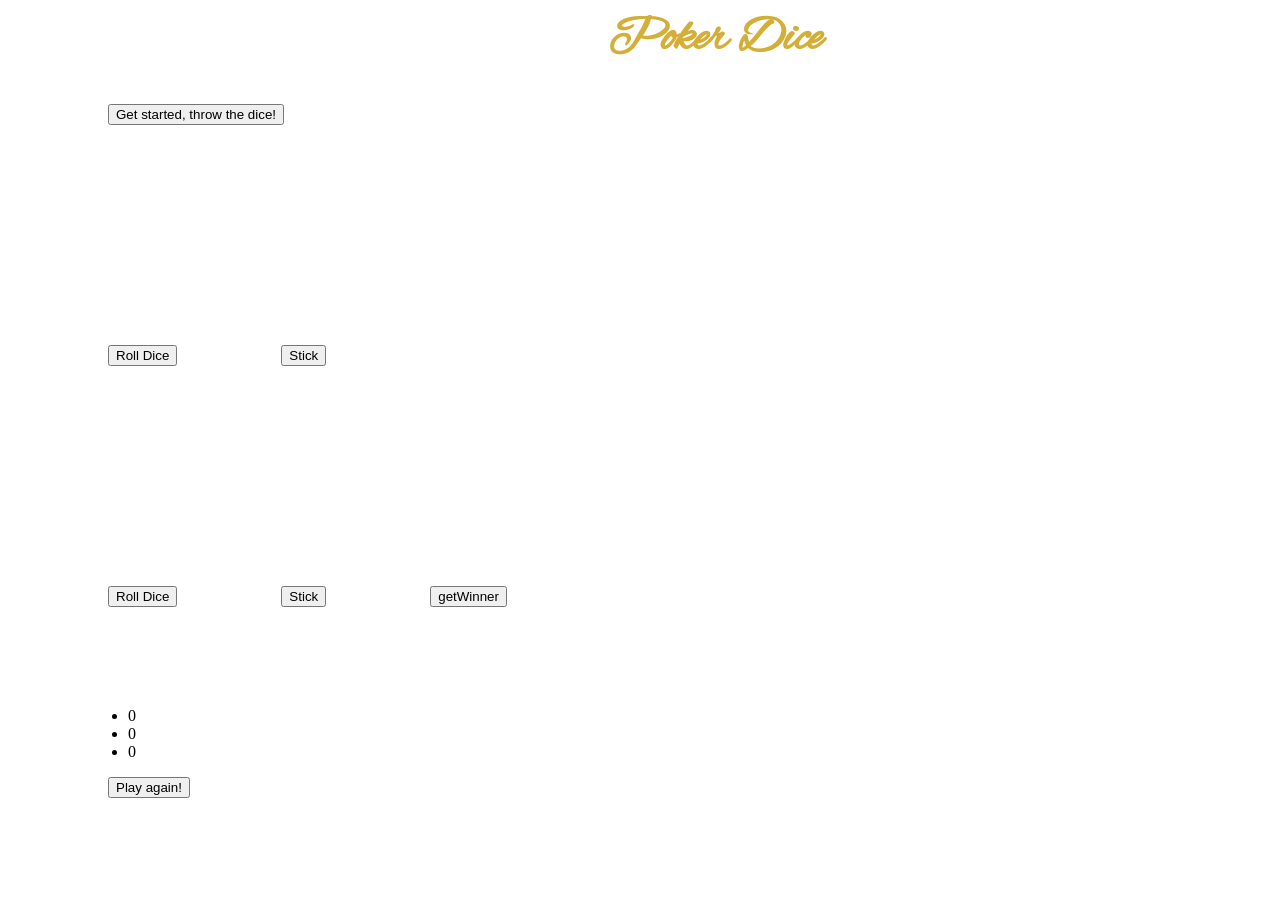
==== home.html @ 29a96629 "beforeCSS" ====
<!DOCTYPE html>
<html>
<head>
  <title>Poker Dice</title>
  <link href='https://fonts.googleapis.com/css?family=Alex+Brush' rel='stylesheet' type='text/css'>
  <link rel="stylesheet" type="text/css" href="css/app.css">
  
  <script src="https://ajax.googleapis.com/ajax/libs/jquery/2.1.3/jquery.min.js"></script>
  <script src="js/app.js"></script>

  </head>
  <body>
  <h1>Poker Dice</h1>
  <button id="start">Get started, throw the dice!</button>
    <ul class="player1">
       <li class="die" id="die1"><!--<button class="unClicked"></button></li> -->
       <li class="die" id="die2"><!--<button class="unClicked"></button></li> -->
       <li class="die" id="die3"><!--<button class="unClicked"></button></li> -->
       <li class="die" id="die4"><!--<button class="unClicked"></button></li> -->
       <li class="die" id="die5"><!--<button class="unClicked"></button></li> -->
    </ul> 
    <button class="roll" id="roll1">Roll Dice </button>
    <button class="stick1" id="roll1">Stick </button>
   
    <ul class="player2">
      <li class="die" id="die1"><!--<button class="unClicked"></button></li> -->
      <li class="die" id="die2"><!--<button class="unClicked"></button></li> -->
      <li class="die" id="die3"><!--<button class="unClicked"></button></li> -->
      <li class="die" id="die4"><!--<button class="unClicked"></button></li> -->
      <li class="die" id="die5"><!--<button class="unClicked"></button></li> -->
    </ul> 
    <button class="roll" id="roll2">Roll Dice</button>
    <button class="stick2" id="roll1">Stick</button>

    
    <button id="winner">getWinner</button>
    <!-- <div id="round">Round 0</div> -->

    <div class="scores">
      <ul>
        <li id="score1">0</li>
        <li id="getWinner">0</li>
        <li id="score2">0</li>
      </ul>
    </div>

    <button id="refresh">Play again!</button>




    </body>
    </html>
---- css/app.css ----
body {
  
  background-repeat: no-repeat;
  background-size: cover;
}
.
button.roll{
  text-align: center;
  margin-left: 600px;
  border-radius: 100px;
  font-size: 30px;
  font-family: 'Alex Brush', cursive;
  border:1px rgb(212,175,55);
}


h1 {
  font-family: 'Alex Brush', cursive;
  color:rgb(212,175,55);
  text-align: center;
  font-size: 50px;
  margin-top: 0;
  margin-left: 150px;
}

ul {
  margin-left: 80px;
  margin-top: 100px;
}
button  {
  margin-left: 100px;
}

.die{
/*  text-indent: 100%;*/

  background-size: cover;
  width: 100px;
  height: 100px;
  background-color:transparent;
  border: 1px transparent ;
  color:#F4F5F5;
  font-size:24px;
  text-align:center;
  list-style-type: none;
  display: inline-block;
}


#round {  
  background:white;
  border: 1px solid black ;
  font-size:24px;
  text-align:center;
  list-style-type: none;
  display: inline-block;
  float: right;
}

.unClicked {
  background-image: url("images/dice-6-md.png");
  background-size: cover;

}
.held{
  background-size: cover;
  -webkit-box-shadow: 10px 10px 47px 0px rgba(230,37,63,0.87);
  -moz-box-shadow: 10px 10px 47px 0px rgba(230,37,63,0.87);
  box-shadow: 10px 10px 47px 0px rgba(230,37,63,0.87);
}
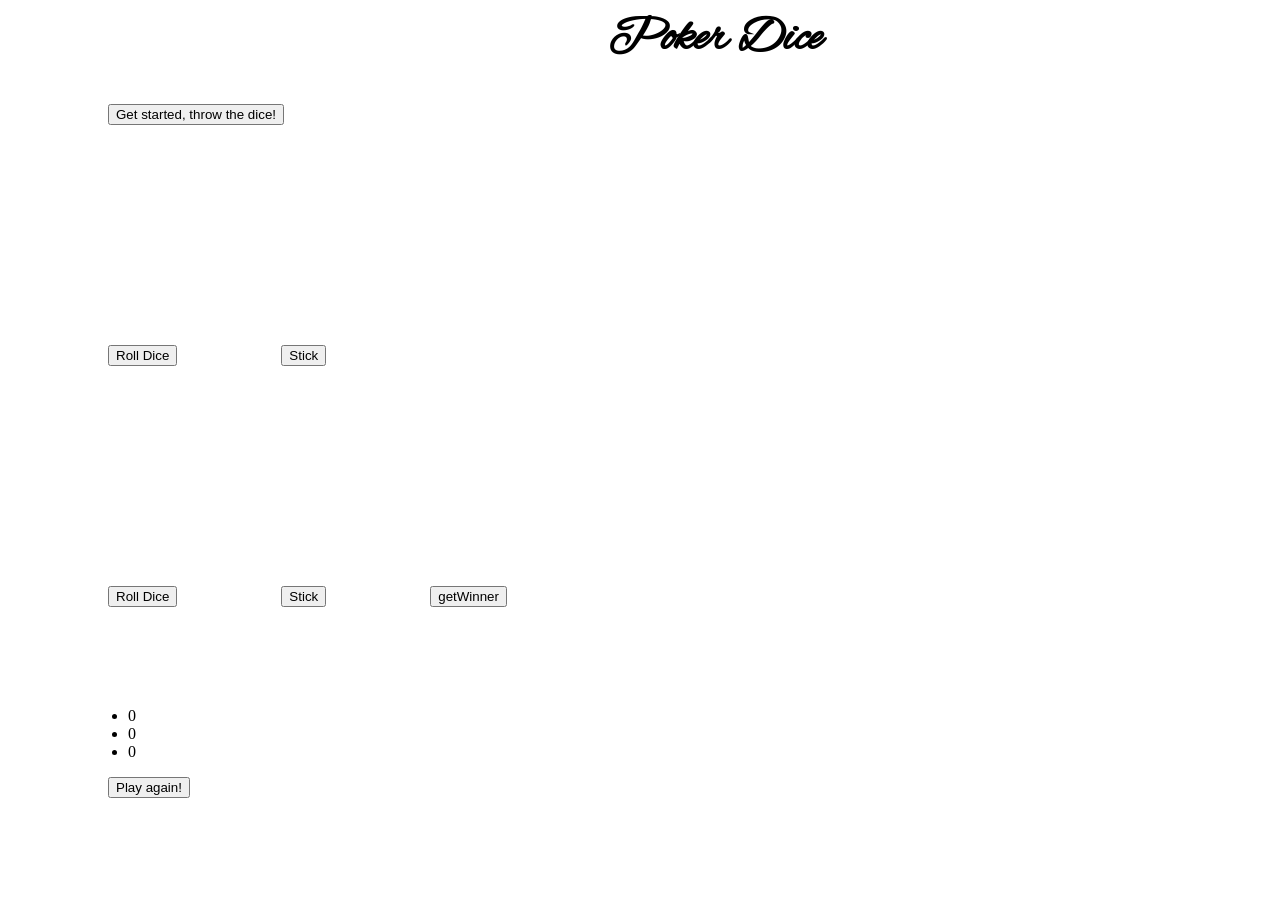
==== commit e464fe2d: "scoresDisplay" ====
--- a/home.html
+++ b/home.html
@@ -38,9 +38,9 @@
 
     <div class="scores">
       <ul>
-        <li id="score1">0</li>
+        <li id="hand1">0</li>
         <li id="getWinner">0</li>
-        <li id="score2">0</li>
+        <li id="hand2">0</li>
       </ul>
     </div>
 
--- a/css/app.css
+++ b/css/app.css
@@ -16,7 +16,6 @@
 
 h1 {
   font-family: 'Alex Brush', cursive;
-  color:rgb(212,175,55);
   text-align: center;
   font-size: 50px;
   margin-top: 0;
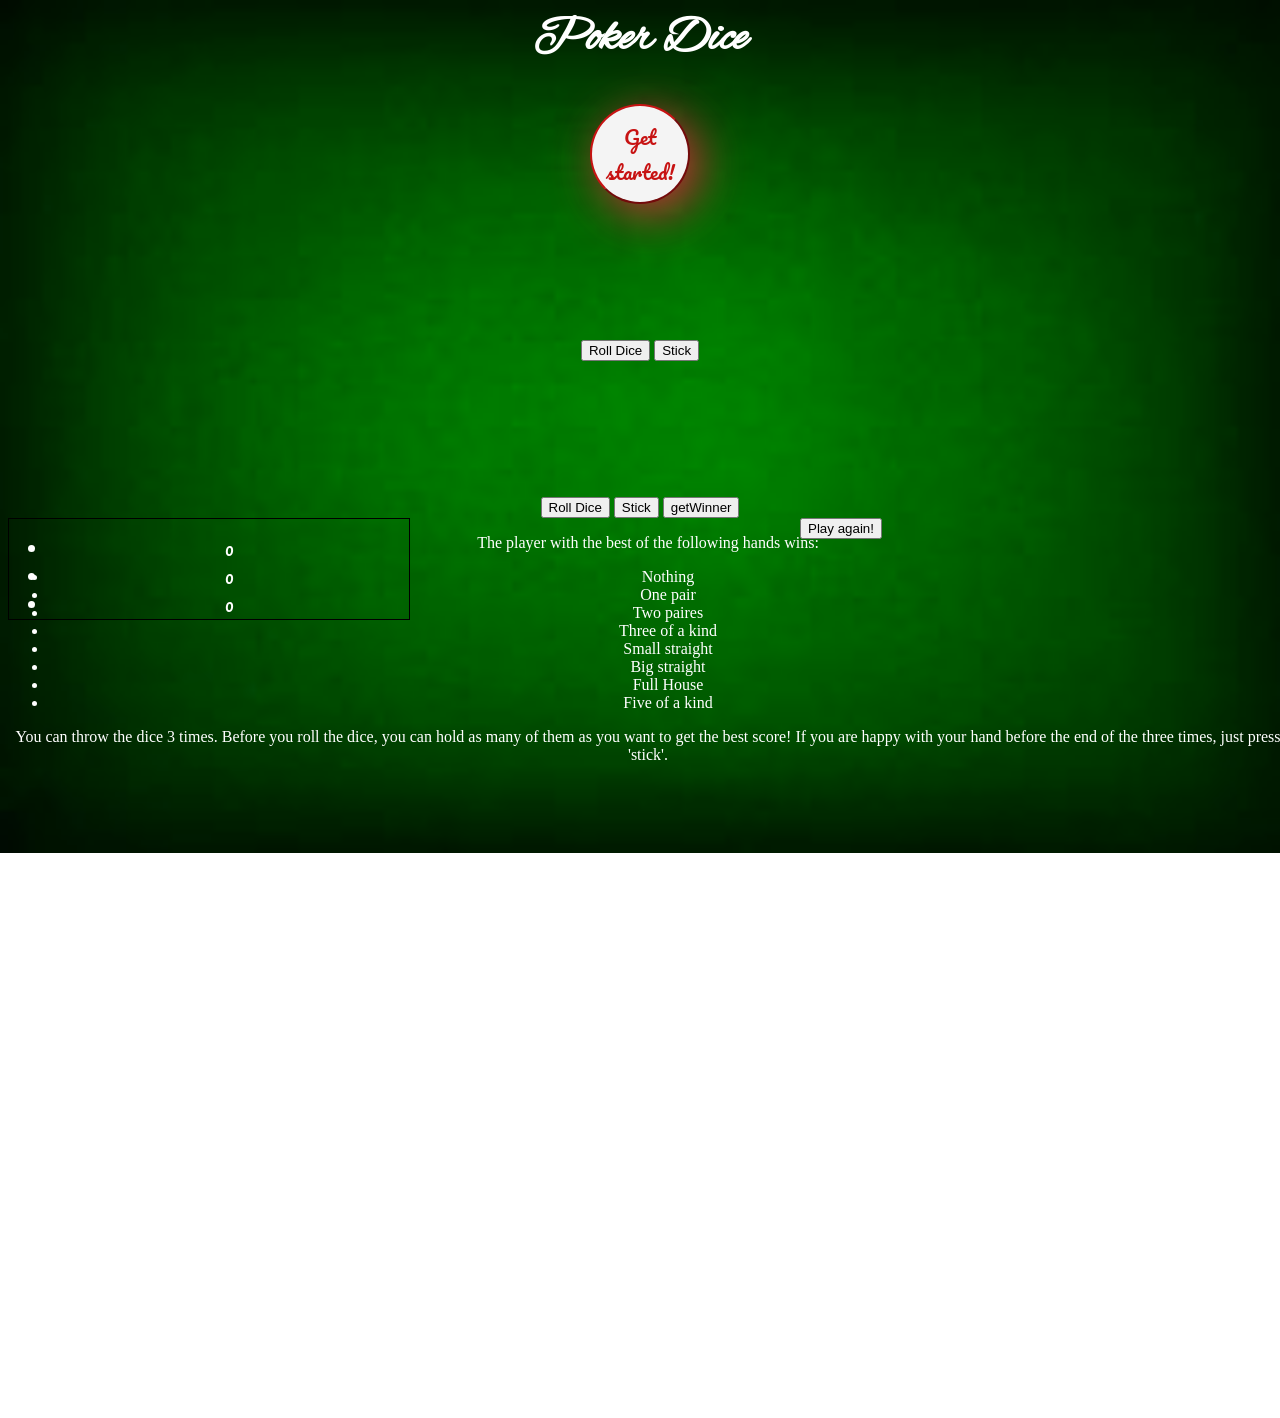
==== commit f46fb1a1: "cssfestbegin" ====
--- a/home.html
+++ b/home.html
@@ -3,6 +3,7 @@
 <head>
   <title>Poker Dice</title>
   <link href='https://fonts.googleapis.com/css?family=Alex+Brush' rel='stylesheet' type='text/css'>
+  <link href='https://fonts.googleapis.com/css?family=Pacifico' rel='stylesheet' type='text/css'>
   <link rel="stylesheet" type="text/css" href="css/app.css">
   
   <script src="https://ajax.googleapis.com/ajax/libs/jquery/2.1.3/jquery.min.js"></script>
@@ -10,38 +11,52 @@
 
   </head>
   <body>
+  <div id="center">
   <h1>Poker Dice</h1>
-  <button id="start">Get started, throw the dice!</button>
+  <button id="start">Get started!</button>
     <ul class="player1">
-       <li class="die" id="die1"><!--<button class="unClicked"></button></li> -->
-       <li class="die" id="die2"><!--<button class="unClicked"></button></li> -->
-       <li class="die" id="die3"><!--<button class="unClicked"></button></li> -->
-       <li class="die" id="die4"><!--<button class="unClicked"></button></li> -->
-       <li class="die" id="die5"><!--<button class="unClicked"></button></li> -->
+       <li class="die" id="die1"></li> 
+       <li class="die" id="die2"></li> 
+       <li class="die" id="die3"></li> 
+       <li class="die" id="die4"></li> 
+       <li class="die" id="die5"></li> 
     </ul> 
     <button class="roll" id="roll1">Roll Dice </button>
     <button class="stick1" id="roll1">Stick </button>
    
     <ul class="player2">
-      <li class="die" id="die1"><!--<button class="unClicked"></button></li> -->
-      <li class="die" id="die2"><!--<button class="unClicked"></button></li> -->
-      <li class="die" id="die3"><!--<button class="unClicked"></button></li> -->
-      <li class="die" id="die4"><!--<button class="unClicked"></button></li> -->
-      <li class="die" id="die5"><!--<button class="unClicked"></button></li> -->
+      <li class="die" id="die1"></li> 
+      <li class="die" id="die2"></li> 
+      <li class="die" id="die3"></li> 
+      <li class="die" id="die4"></li> 
+      <li class="die" id="die5"></li> 
     </ul> 
     <button class="roll" id="roll2">Roll Dice</button>
     <button class="stick2" id="roll1">Stick</button>
 
     
     <button id="winner">getWinner</button>
-    <!-- <div id="round">Round 0</div> -->
-
+    </div>
     <div class="scores">
       <ul>
         <li id="hand1">0</li>
         <li id="getWinner">0</li>
         <li id="hand2">0</li>
       </ul>
+    </div>
+    <div class="rules">
+      <p>The player with the best of the following hands wins:</p>
+      <ul>
+        <li>Nothing</li>
+        <li>One pair</li>
+        <li>Two paires</li>
+        <li>Three of a kind</li>
+        <li>Small straight</li>
+        <li>Big straight</li>
+        <li>Full House</li>
+        <li>Five of a kind</li>
+      </ul>
+      <p>You can throw the dice 3 times. Before you roll the dice, you can hold as many of them as you want to get the best score! If you are happy with your hand before the end of the three times, just press 'stick'.</p>
     </div>
 
     <button id="refresh">Play again!</button>
--- a/css/app.css
+++ b/css/app.css
@@ -1,16 +1,8 @@
 body {
-  
+  background-image: url("../images/poker-table.jpg");
   background-repeat: no-repeat;
   background-size: cover;
-}
-.
-button.roll{
   text-align: center;
-  margin-left: 600px;
-  border-radius: 100px;
-  font-size: 30px;
-  font-family: 'Alex Brush', cursive;
-  border:1px rgb(212,175,55);
 }
 
 
@@ -19,16 +11,10 @@
   text-align: center;
   font-size: 50px;
   margin-top: 0;
-  margin-left: 150px;
+  color: white;
+
 }
 
-ul {
-  margin-left: 80px;
-  margin-top: 100px;
-}
-button  {
-  margin-left: 100px;
-}
 
 .die{
 /*  text-indent: 100%;*/
@@ -56,11 +42,6 @@
   float: right;
 }
 
-.unClicked {
-  background-image: url("images/dice-6-md.png");
-  background-size: cover;
-
-}
 .held{
   background-size: cover;
   -webkit-box-shadow: 10px 10px 47px 0px rgba(230,37,63,0.87);
@@ -68,6 +49,39 @@
   box-shadow: 10px 10px 47px 0px rgba(230,37,63,0.87);
 }
 
+#start {
+  font-family: 'Pacifico', cursive;
+  width:100px;
+  height:100px;
+  border-radius:50px;
+  font-size:20px;
+  background:#F4F4F4;
+  color:#C71313;
+  border-color: #C71313;
+  text-align:center;
+  -webkit-box-shadow: 10px 10px 47px 0px rgba(230,37,63,0.87);
+  -moz-box-shadow: 10px 10px 47px 0px rgba(230,37,63,0.87);
+  box-shadow: 10px 10px 47px 0px rgba(230,37,63,0.87);
+
+}
+
+.scores {
+  float: left;
+  font-family: 'Pacifico', cursive;
+  color: white;
+  height: 100px;
+  width: 400px;
+  border: 1px solid black;
+  list-style-type: none;
+
+}
+.rules{
+  float: right;
+  position: absolute;
+  z-index: 1;
+  width: 100%;
+  height: 100%;
+  color: white;
+}
 
 
-
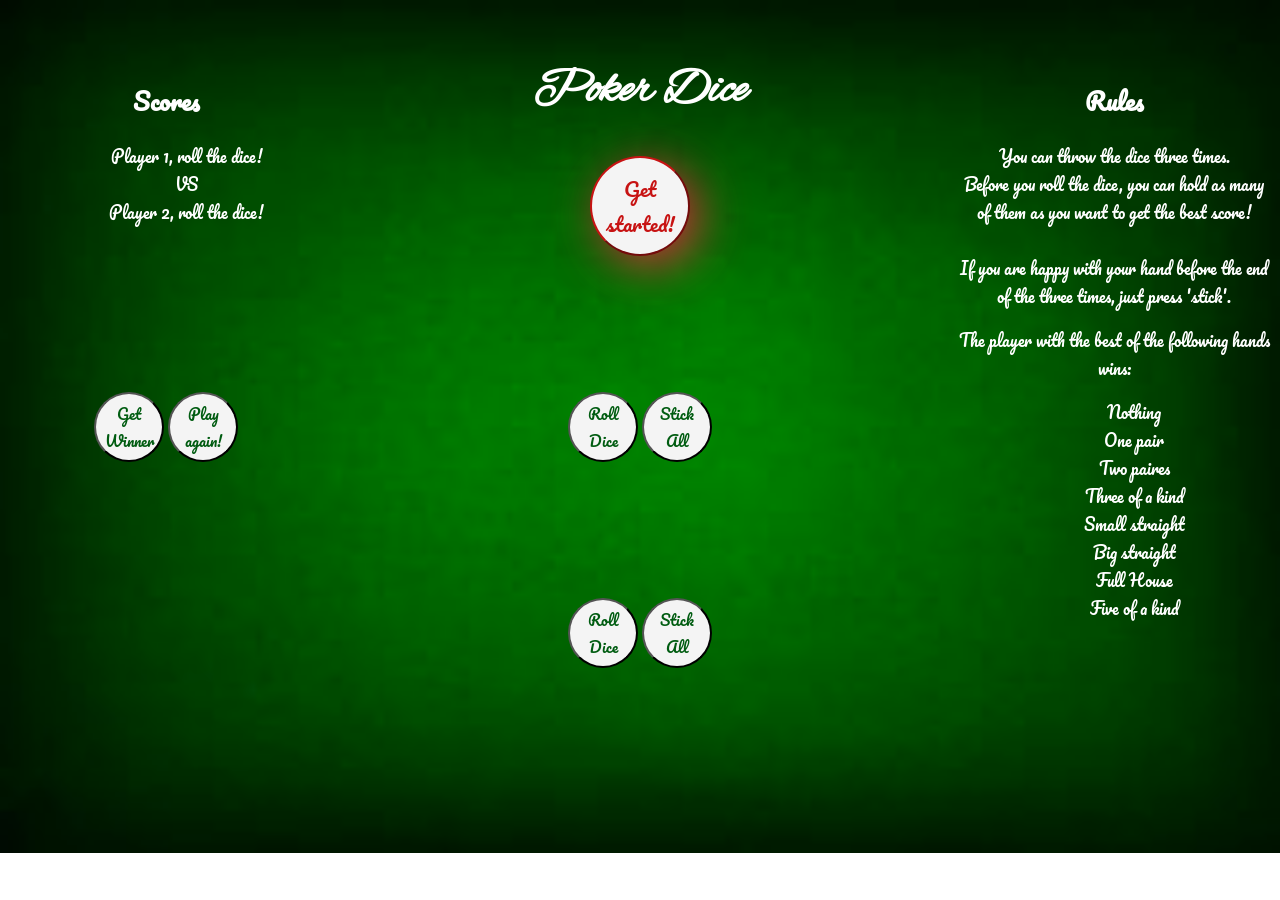
==== commit aa6b38e7: "cssNice" ====
--- a/home.html
+++ b/home.html
@@ -22,7 +22,7 @@
        <li class="die" id="die5"></li> 
     </ul> 
     <button class="roll" id="roll1">Roll Dice </button>
-    <button class="stick1" id="roll1">Stick </button>
+    <button class="stick1" id="roll1">Stick All</button>
    
     <ul class="player2">
       <li class="die" id="die1"></li> 
@@ -32,19 +32,23 @@
       <li class="die" id="die5"></li> 
     </ul> 
     <button class="roll" id="roll2">Roll Dice</button>
-    <button class="stick2" id="roll1">Stick</button>
-
+    <button class="stick2" id="roll1">Stick All</button>
     
-    <button id="winner">getWinner</button>
+   
     </div>
     <div class="scores">
+    <h2>Scores</h2>
       <ul>
-        <li id="hand1">0</li>
-        <li id="getWinner">0</li>
-        <li id="hand2">0</li>
+        <li id="hand1">Player 1, roll the dice!</li>
+        <li id="getWinner">VS</li>
+        <li id="hand2">Player 2, roll the dice!</li>
       </ul>
+      <button id="winner">Get Winner</button>
+      <button id="refresh">Play again!</button>
     </div>
     <div class="rules">
+    <h2>Rules</h2>
+      <p>You can throw the dice three times. </br> Before you roll the dice, you can hold as many of them as you want to get the best score!</br></br> If you are happy with your hand before the end of the three times, just press 'stick'.</p>
       <p>The player with the best of the following hands wins:</p>
       <ul>
         <li>Nothing</li>
@@ -56,10 +60,9 @@
         <li>Full House</li>
         <li>Five of a kind</li>
       </ul>
-      <p>You can throw the dice 3 times. Before you roll the dice, you can hold as many of them as you want to get the best score! If you are happy with your hand before the end of the three times, just press 'stick'.</p>
     </div>
 
-    <button id="refresh">Play again!</button>
+    
 
 
 
--- a/css/app.css
+++ b/css/app.css
@@ -1,4 +1,5 @@
 body {
+  margin-top: 60px;
   background-image: url("../images/poker-table.jpg");
   background-repeat: no-repeat;
   background-size: cover;
@@ -13,6 +14,10 @@
   margin-top: 0;
   color: white;
 
+}
+
+ul{
+  list-style-type: none;
 }
 
 
@@ -49,7 +54,7 @@
   box-shadow: 10px 10px 47px 0px rgba(230,37,63,0.87);
 }
 
-#start {
+#start  {
   font-family: 'Pacifico', cursive;
   width:100px;
   height:100px;
@@ -69,19 +74,79 @@
   float: left;
   font-family: 'Pacifico', cursive;
   color: white;
-  height: 100px;
-  width: 400px;
-  border: 1px solid black;
   list-style-type: none;
+  width: 25%;
 
 }
 .rules{
+  font-family: 'Pacifico', cursive;
   float: right;
-  position: absolute;
-  z-index: 1;
-  width: 100%;
-  height: 100%;
   color: white;
+  width: 25%;
+
+}
+
+#center{
+  display: inline-block;
+  width: 45vw;
+}
+
+.roll{
+  font-family: 'Pacifico', cursive;
+  width:70px;
+  height:70px;
+  border-radius:50px;
+  font-size:15px;
+  background:#F4F4F4;
+  color:#005C11;
+  text-align:center;
+
+
+}
+.stick1 {
+  font-family: 'Pacifico', cursive;
+  width:70px;
+  height:70px;
+  border-radius:50px;
+  font-size:15px;
+  background:#F4F4F4;
+  color:#005C11;
+  text-align:center;
+
+}
+
+.stick2 {
+  font-family: 'Pacifico', cursive;
+  width:70px;
+  height:70px;
+  border-radius:50px;
+  font-size:15px;
+  background:#F4F4F4;
+  color:#005C11;
+  text-align:center;
+}
+
+#winner {
+  font-family: 'Pacifico', cursive;
+  width:70px;
+  height:70px;
+  border-radius:50px;
+  font-size:15px;
+  background:#F4F4F4;
+  color:#005C11;
+  text-align:center;
+  margin-top: 150px;
+}
+
+#refresh{
+  font-family: 'Pacifico', cursive;
+  width:70px;
+  height:70px;
+  border-radius:50px;
+  font-size:15px;
+  background:#F4F4F4;
+  color:#005C11;
+  text-align:center;
 }
 
 
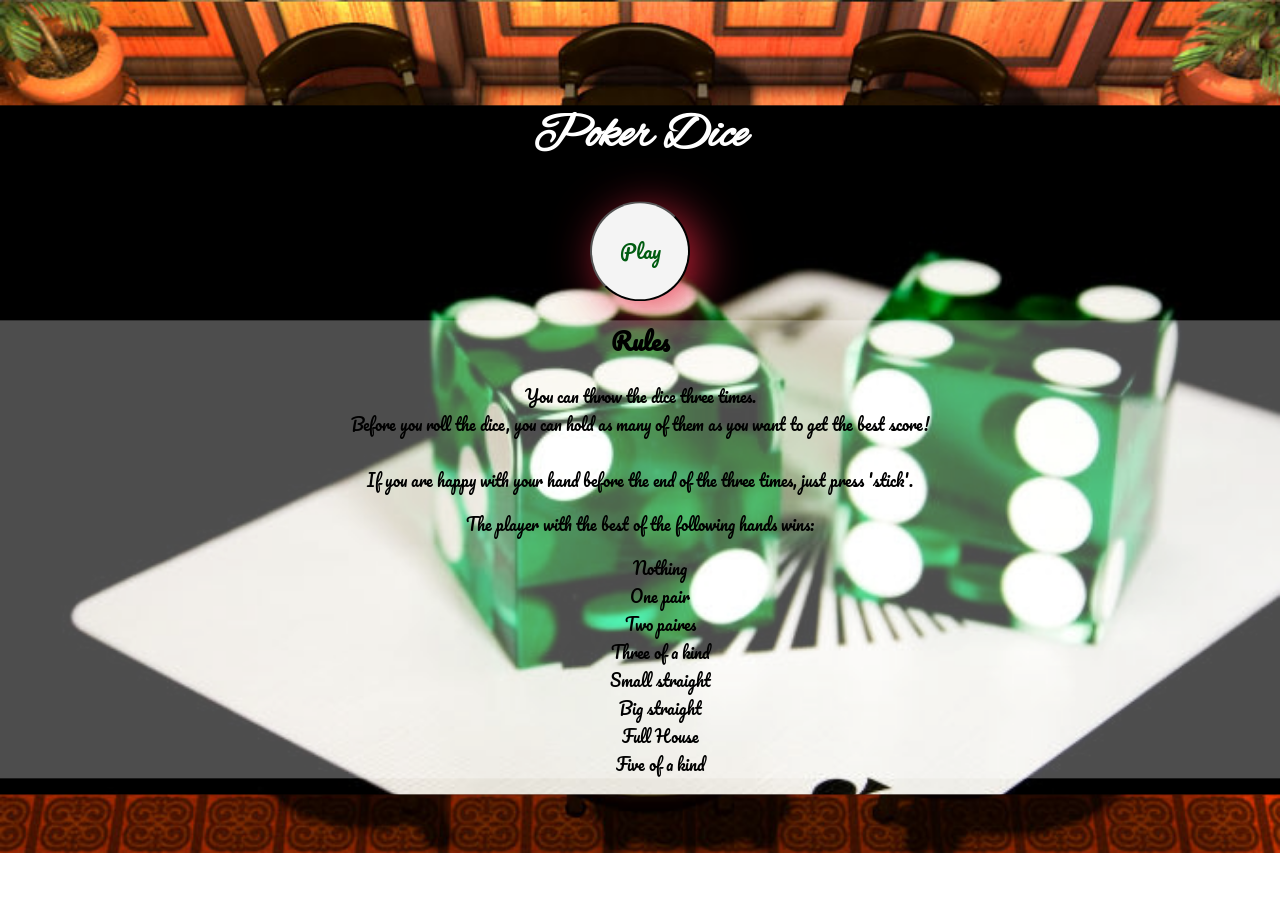
==== commit 80f62b0d: "rules" ====
--- a/home.html
+++ b/home.html
@@ -12,8 +12,8 @@
   </head>
   <body>
   <div id="center">
-  <h1>Poker Dice</h1>
-  <button id="start">Get started!</button>
+    <button class="roll" id="roll1">Roll Dice </button>
+    <button class="stick1" id="roll1">Stick All</button>
     <ul class="player1">
        <li class="die" id="die1"></li> 
        <li class="die" id="die2"></li> 
@@ -21,8 +21,7 @@
        <li class="die" id="die4"></li> 
        <li class="die" id="die5"></li> 
     </ul> 
-    <button class="roll" id="roll1">Roll Dice </button>
-    <button class="stick1" id="roll1">Stick All</button>
+    
    
     <ul class="player2">
       <li class="die" id="die1"></li> 
@@ -37,16 +36,23 @@
    
     </div>
     <div class="scores">
+    <button id="start">Get started!</button>
+    <button id="winner">Get Winner</button>
+    <button id="refresh">Play again!</button>
     <h2>Scores</h2>
       <ul>
         <li id="hand1">Player 1, roll the dice!</li>
         <li id="getWinner">VS</li>
         <li id="hand2">Player 2, roll the dice!</li>
       </ul>
-      <button id="winner">Get Winner</button>
-      <button id="refresh">Play again!</button>
+
+
+      
     </div>
     <div class="rules">
+    <h1>Poker Dice</h1>
+    <button id="play">Play</button>
+    <div id="text">
     <h2>Rules</h2>
       <p>You can throw the dice three times. </br> Before you roll the dice, you can hold as many of them as you want to get the best score!</br></br> If you are happy with your hand before the end of the three times, just press 'stick'.</p>
       <p>The player with the best of the following hands wins:</p>
@@ -60,6 +66,7 @@
         <li>Full House</li>
         <li>Five of a kind</li>
       </ul>
+      </div>
     </div>
 
     
--- a/css/app.css
+++ b/css/app.css
@@ -1,6 +1,6 @@
 body {
   margin-top: 60px;
-  background-image: url("../images/poker-table.jpg");
+  background-image: url("../images/poker-room.jpg");
   background-repeat: no-repeat;
   background-size: cover;
   text-align: center;
@@ -25,8 +25,8 @@
 /*  text-indent: 100%;*/
 
   background-size: cover;
-  width: 100px;
-  height: 100px;
+  width: 70px;
+  height: 70px;
   background-color:transparent;
   border: 1px transparent ;
   color:#F4F5F5;
@@ -76,19 +76,14 @@
   color: white;
   list-style-type: none;
   width: 25%;
-
-}
-.rules{
-  font-family: 'Pacifico', cursive;
-  float: right;
-  color: white;
-  width: 25%;
+  margin-top: 150px;
 
 }
 
 #center{
   display: inline-block;
   width: 45vw;
+  margin-top: 135px;
 }
 
 .roll{
@@ -135,7 +130,7 @@
   background:#F4F4F4;
   color:#005C11;
   text-align:center;
-  margin-top: 150px;
+
 }
 
 #refresh{
@@ -149,4 +144,92 @@
   text-align:center;
 }
 
-
+.rules{
+  
+  color:#C71313;
+  background-image: url("../images/casino-dice.jpg");
+  background-repeat: no-repeat;
+  background-size: cover;
+  text-align: center;
+  z-index: 1;
+  position: absolute;
+  left: 50%;
+  top: 50%;
+  transform: translate(-50%,-50%);
+  font-family: 'Pacifico', cursive;
+  float: right;
+  color: black;
+  width: 100%;
+}
+
+.hidden {
+  display: none;
+}
+
+#play {
+  font-family: 'Pacifico', cursive;
+  width:100px;
+  height:100px;
+  border-radius:50px;
+  font-size:20px;
+  background:#F4F4F4;
+  color:#005C11;
+  text-align:center;
+  -webkit-box-shadow: 10px 10px 47px 0px rgba(230,37,63,0.87);
+  -moz-box-shadow: 10px 10px 47px 0px rgba(230,37,63,0.87);
+  box-shadow: 10px 10px 47px 0px rgba(230,37,63,0.87);
+}
+
+#text {
+  background:rgba(255,255,255, 0.3);
+}
+
+
+
+
+
+
+
+
+
+
+
+
+
+
+
+
+
+
+
+
+
+
+
+
+
+
+
+
+
+
+
+
+
+
+
+
+
+
+
+
+
+
+
+
+
+
+
+
+
+
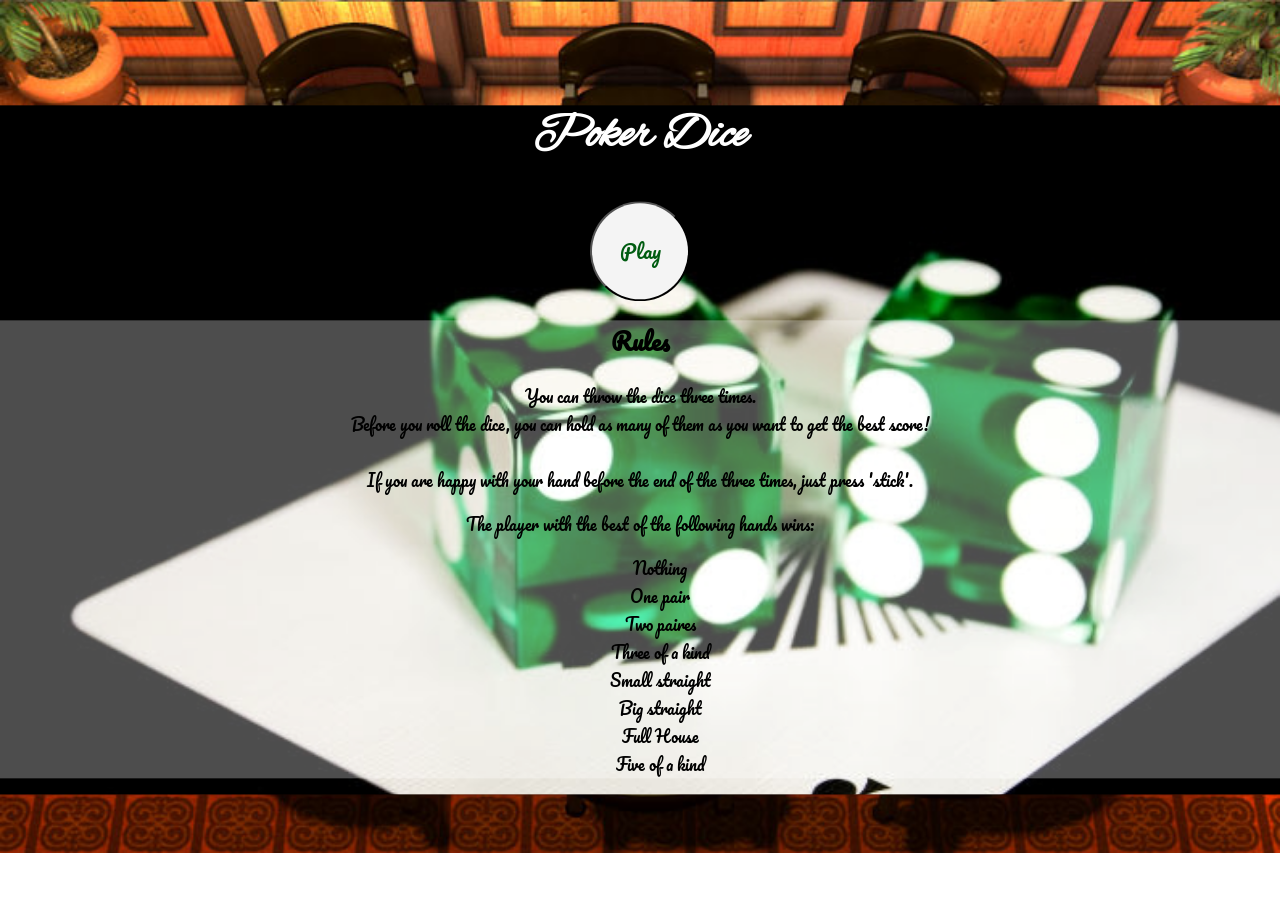
==== commit 972b358b: "goodVersion" ====
--- a/home.html
+++ b/home.html
@@ -36,9 +36,11 @@
    
     </div>
     <div class="scores">
+    <div id="button">
     <button id="start">Get started!</button>
     <button id="winner">Get Winner</button>
     <button id="refresh">Play again!</button>
+    </div>
     <h2>Scores</h2>
       <ul>
         <li id="hand1">Player 1, roll the dice!</li>
--- a/css/app.css
+++ b/css/app.css
@@ -76,7 +76,8 @@
   color: white;
   list-style-type: none;
   width: 25%;
-  margin-top: 150px;
+  margin-top: 90px;
+  margin-left: 130px;
 
 }
 
@@ -145,7 +146,7 @@
 }
 
 .rules{
-  
+
   color:#C71313;
   background-image: url("../images/casino-dice.jpg");
   background-repeat: no-repeat;
@@ -175,61 +176,60 @@
   background:#F4F4F4;
   color:#005C11;
   text-align:center;
-  -webkit-box-shadow: 10px 10px 47px 0px rgba(230,37,63,0.87);
-  -moz-box-shadow: 10px 10px 47px 0px rgba(230,37,63,0.87);
-  box-shadow: 10px 10px 47px 0px rgba(230,37,63,0.87);
 }
 
 #text {
   background:rgba(255,255,255, 0.3);
 }
-
-
-
-
-
-
-
-
-
-
-
-
-
-
-
-
-
-
-
-
-
-
-
-
-
-
-
-
-
-
-
-
-
-
-
-
-
-
-
-
-
-
-
-
-
-
-
-
-
-
+/*#button{
+  margin-top: 10px;
+}
+*/
+
+
+
+
+
+
+
+
+
+
+
+
+
+
+
+
+
+
+
+
+
+
+
+
+
+
+
+
+
+
+
+
+
+
+
+
+
+
+
+
+
+
+
+
+
+
+
+
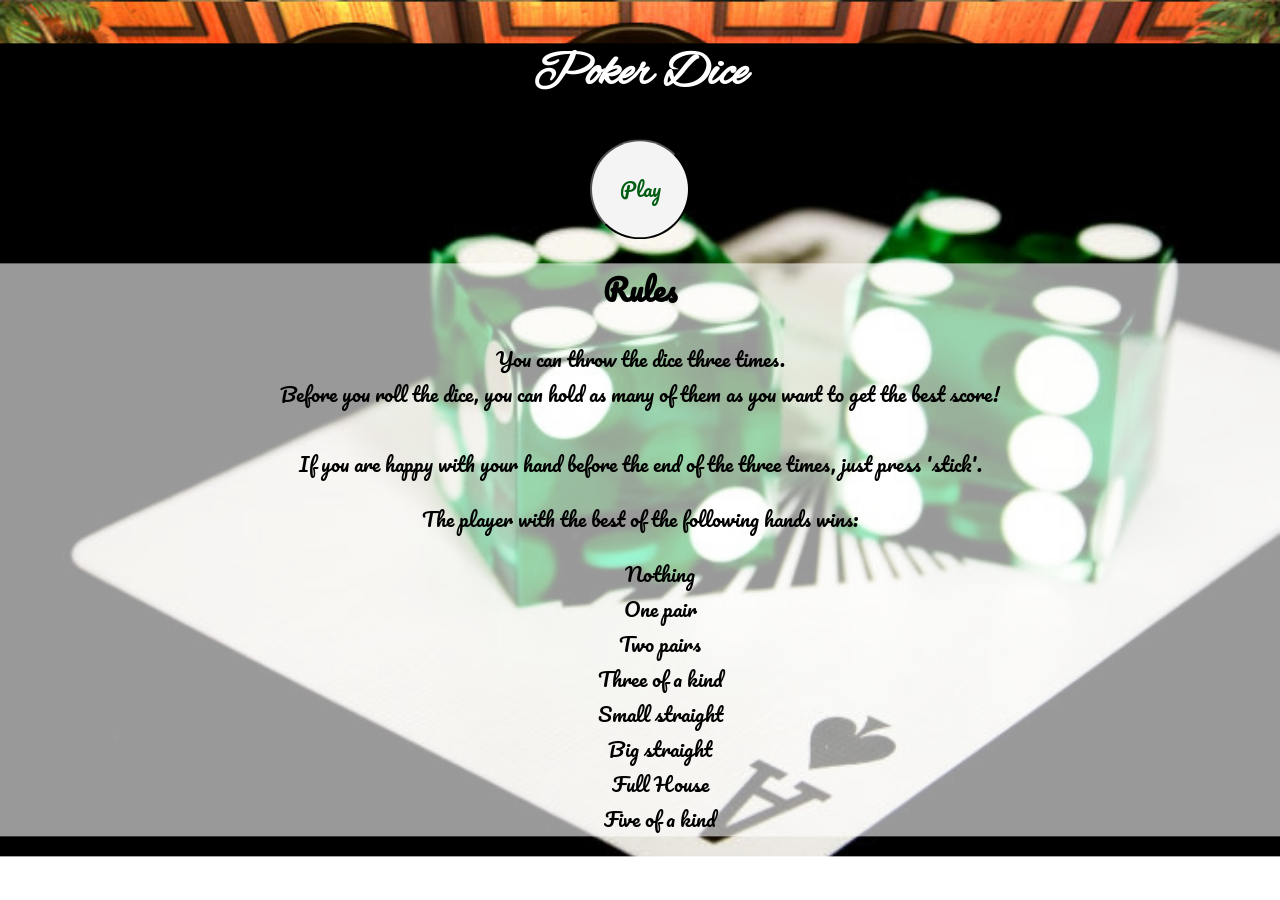
==== commit 0ebc37ad: "MostMVP" ====
--- a/home.html
+++ b/home.html
@@ -61,7 +61,7 @@
       <ul>
         <li>Nothing</li>
         <li>One pair</li>
-        <li>Two paires</li>
+        <li>Two pairs</li>
         <li>Three of a kind</li>
         <li>Small straight</li>
         <li>Big straight</li>
--- a/css/app.css
+++ b/css/app.css
@@ -1,3 +1,4 @@
+
 body {
   margin-top: 60px;
   background-image: url("../images/poker-room.jpg");
@@ -5,7 +6,6 @@
   background-size: cover;
   text-align: center;
 }
-
 
 h1 {
   font-family: 'Alex Brush', cursive;
@@ -13,17 +13,13 @@
   font-size: 50px;
   margin-top: 0;
   color: white;
-
 }
 
 ul{
   list-style-type: none;
 }
 
-
 .die{
-/*  text-indent: 100%;*/
-
   background-size: cover;
   width: 70px;
   height: 70px;
@@ -36,7 +32,6 @@
   display: inline-block;
 }
 
-
 #round {  
   background:white;
   border: 1px solid black ;
@@ -67,7 +62,6 @@
   -webkit-box-shadow: 10px 10px 47px 0px rgba(230,37,63,0.87);
   -moz-box-shadow: 10px 10px 47px 0px rgba(230,37,63,0.87);
   box-shadow: 10px 10px 47px 0px rgba(230,37,63,0.87);
-
 }
 
 .scores {
@@ -78,7 +72,6 @@
   width: 25%;
   margin-top: 90px;
   margin-left: 130px;
-
 }
 
 #center{
@@ -96,9 +89,8 @@
   background:#F4F4F4;
   color:#005C11;
   text-align:center;
-
-
-}
+}
+
 .stick1 {
   font-family: 'Pacifico', cursive;
   width:70px;
@@ -108,7 +100,6 @@
   background:#F4F4F4;
   color:#005C11;
   text-align:center;
-
 }
 
 .stick2 {
@@ -131,7 +122,6 @@
   background:#F4F4F4;
   color:#005C11;
   text-align:center;
-
 }
 
 #refresh{
@@ -146,8 +136,8 @@
 }
 
 .rules{
-
   color:#C71313;
+  font-size: 20px;
   background-image: url("../images/casino-dice.jpg");
   background-repeat: no-repeat;
   background-size: cover;
@@ -179,57 +169,53 @@
 }
 
 #text {
-  background:rgba(255,255,255, 0.3);
-}
-/*#button{
-  margin-top: 10px;
-}
-*/
-
-
-
-
-
-
-
-
-
-
-
-
-
-
-
-
-
-
-
-
-
-
-
-
-
-
-
-
-
-
-
-
-
-
-
-
-
-
-
-
-
-
-
-
-
-
-
-
+  background:rgba(255,255,255, 0.6);
+}
+
+
+
+
+
+
+
+
+
+
+
+
+
+
+
+
+
+
+
+
+
+
+
+
+
+
+
+
+
+
+
+
+
+
+
+
+
+
+
+
+
+
+
+
+
+
+
+
